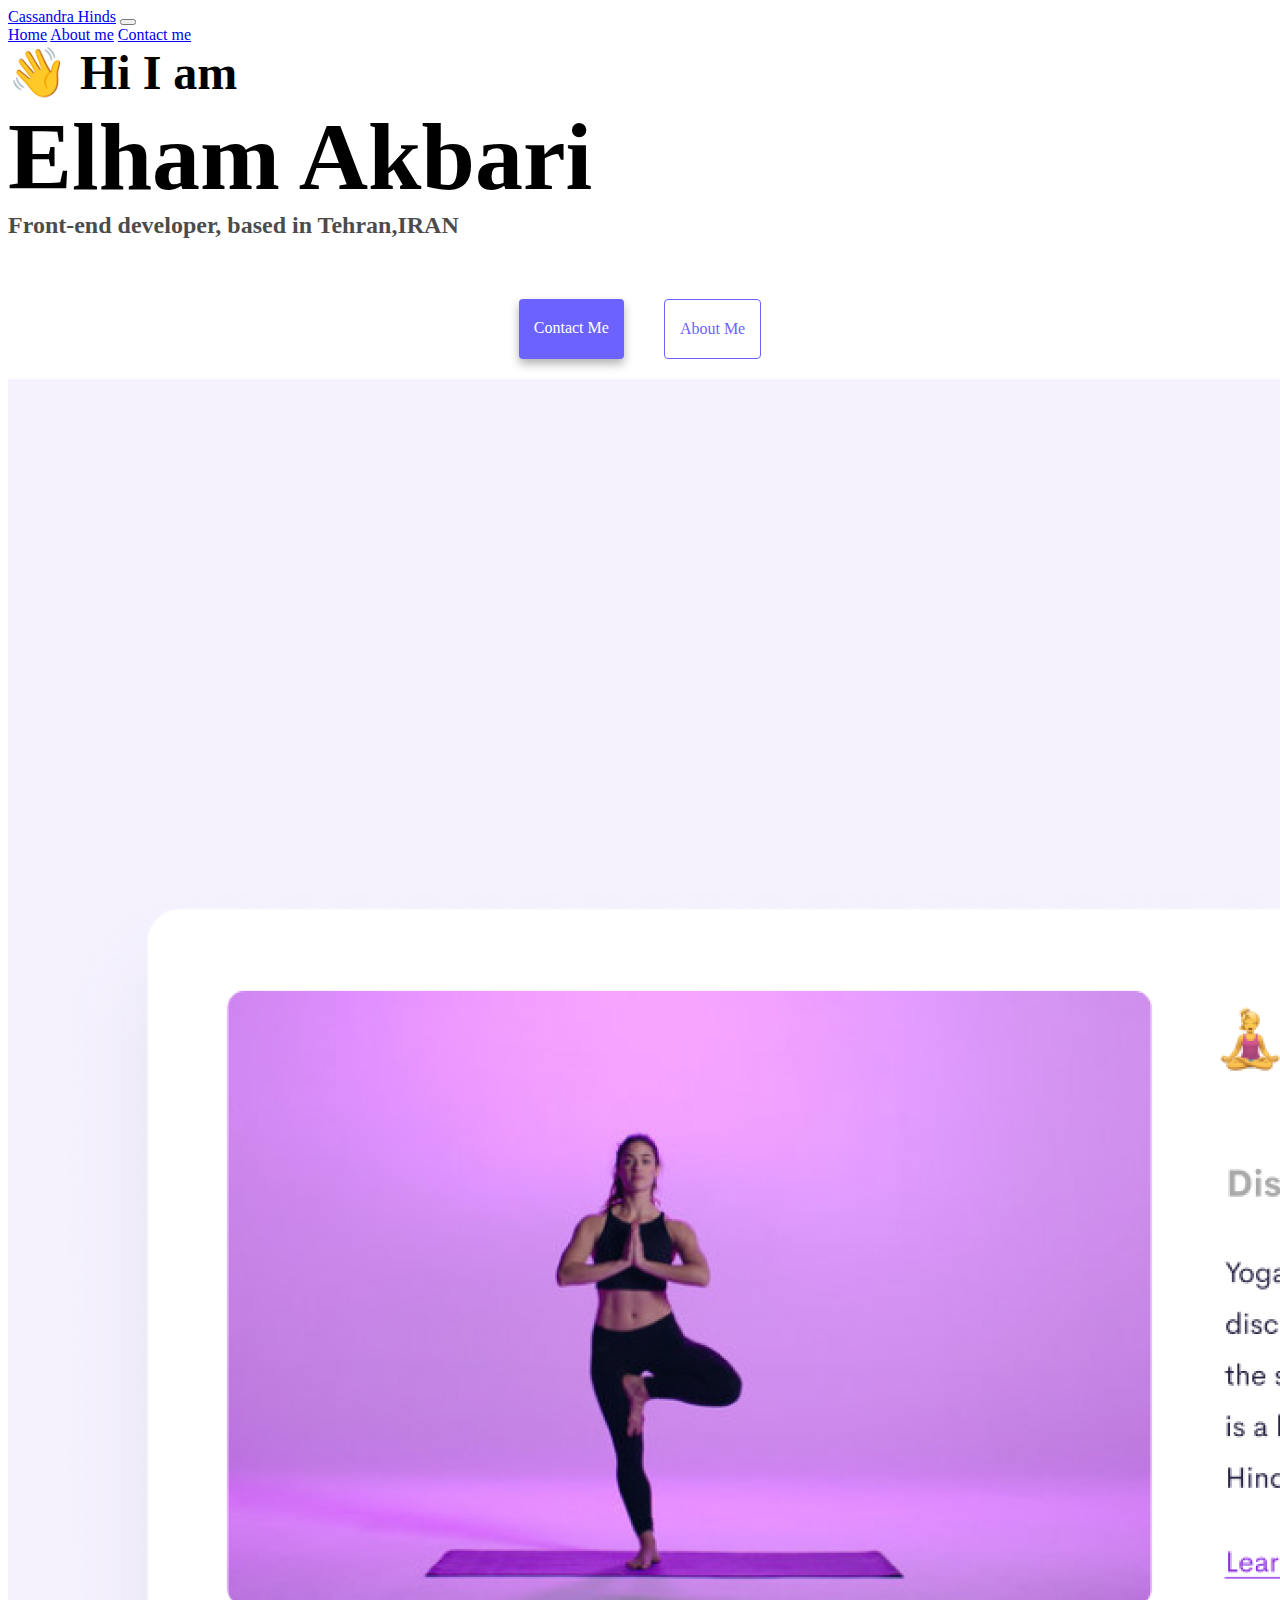
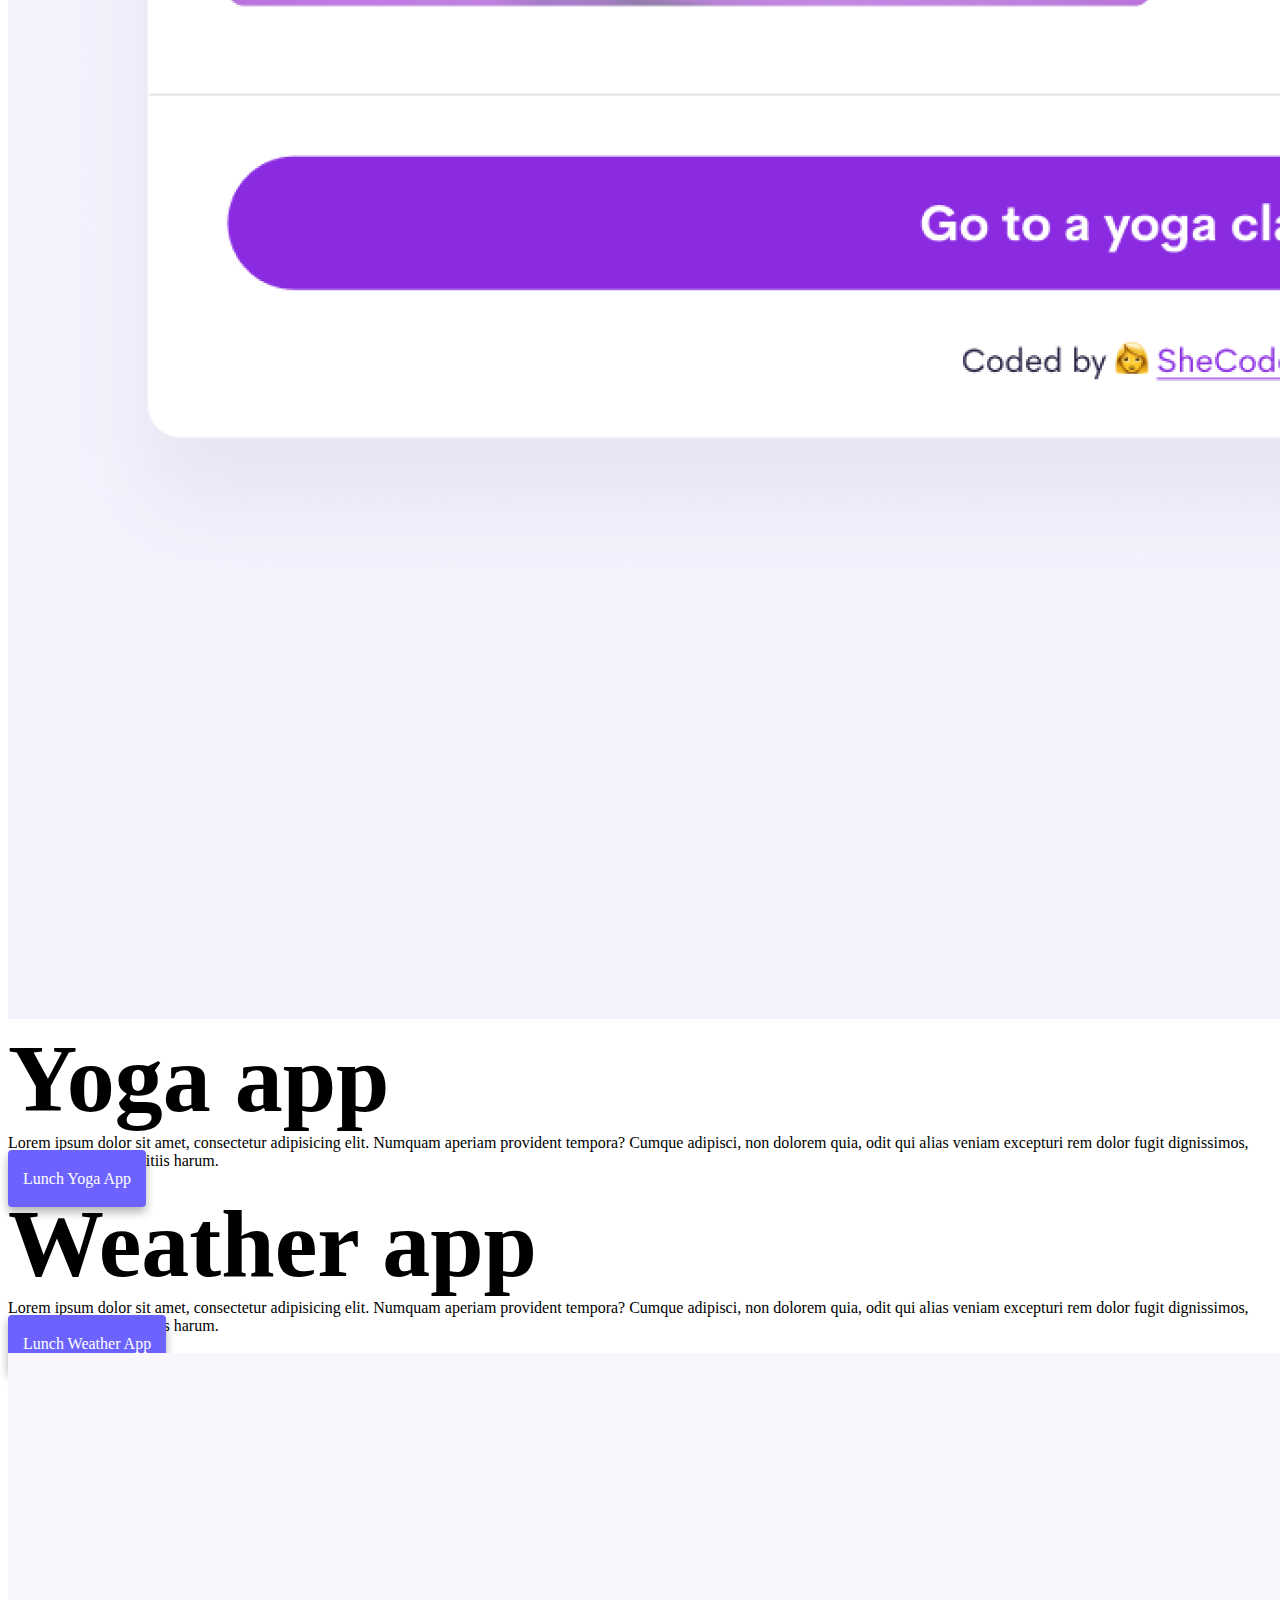
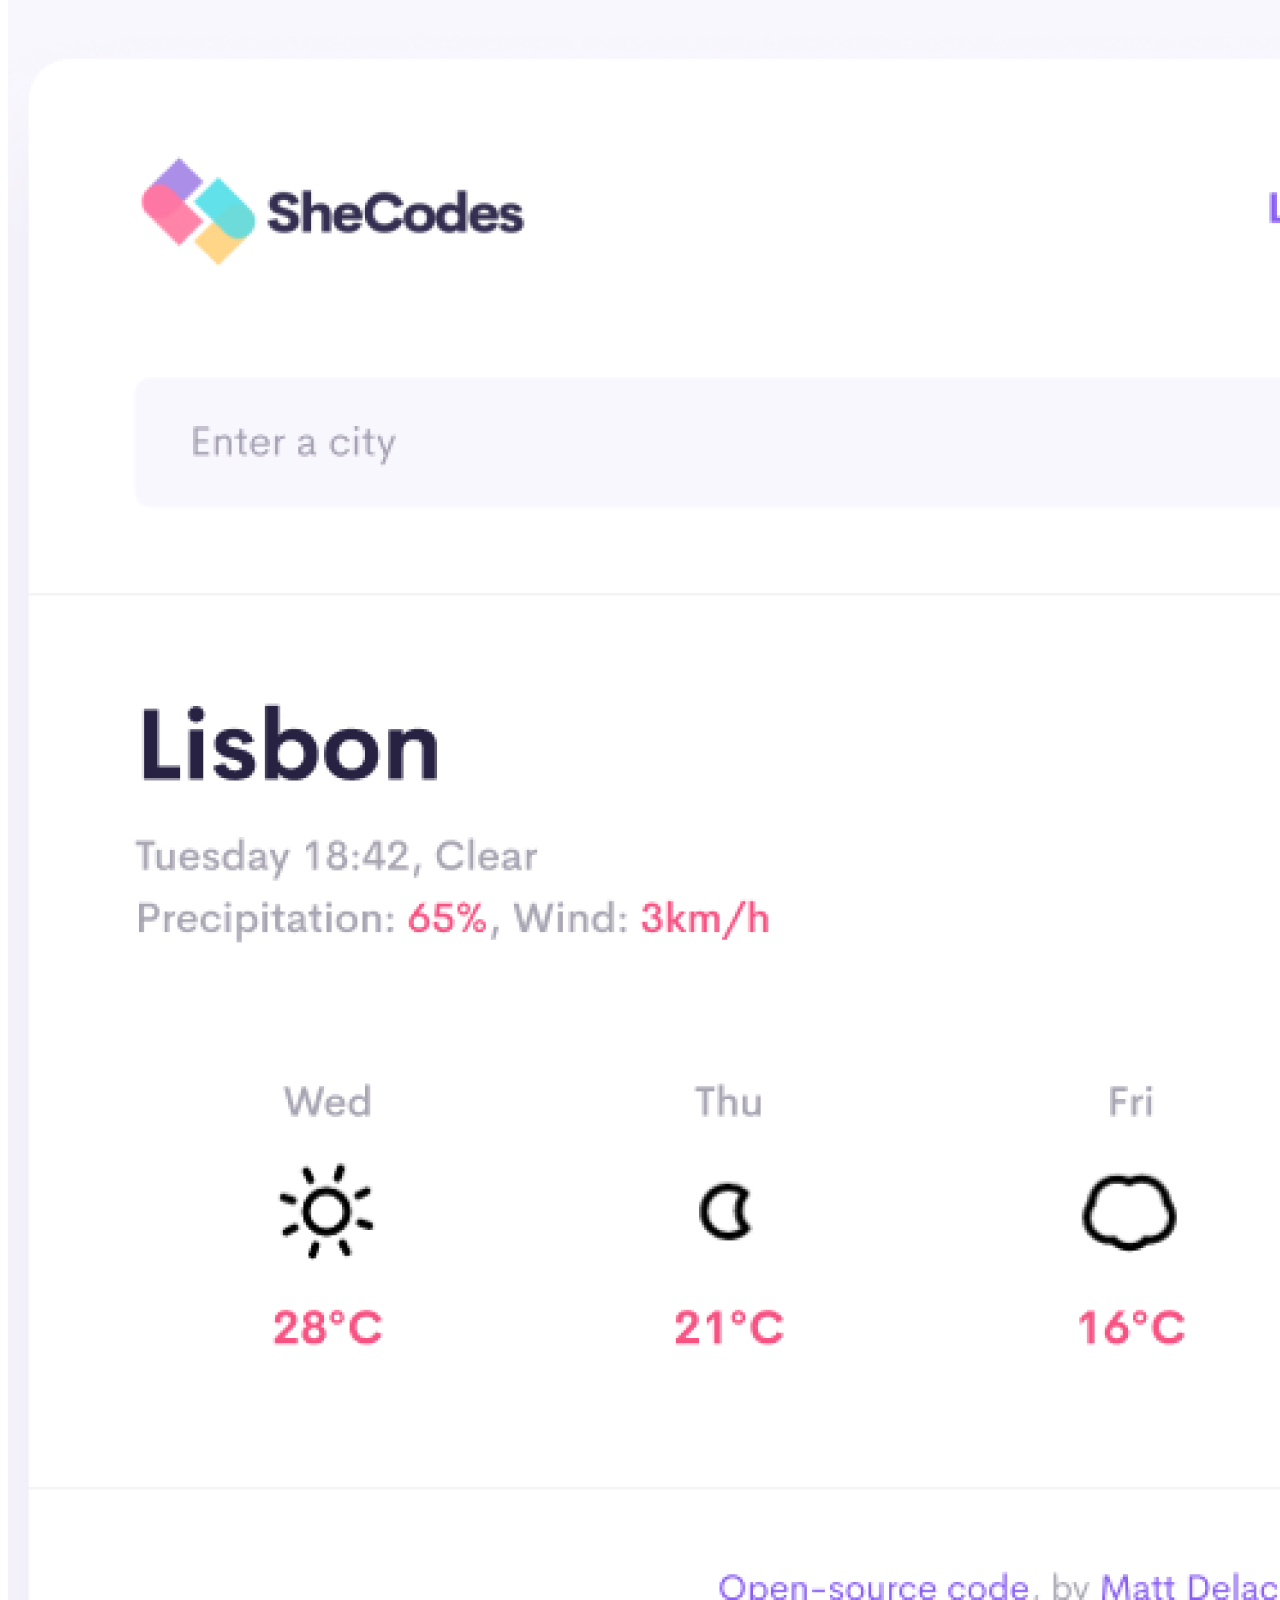
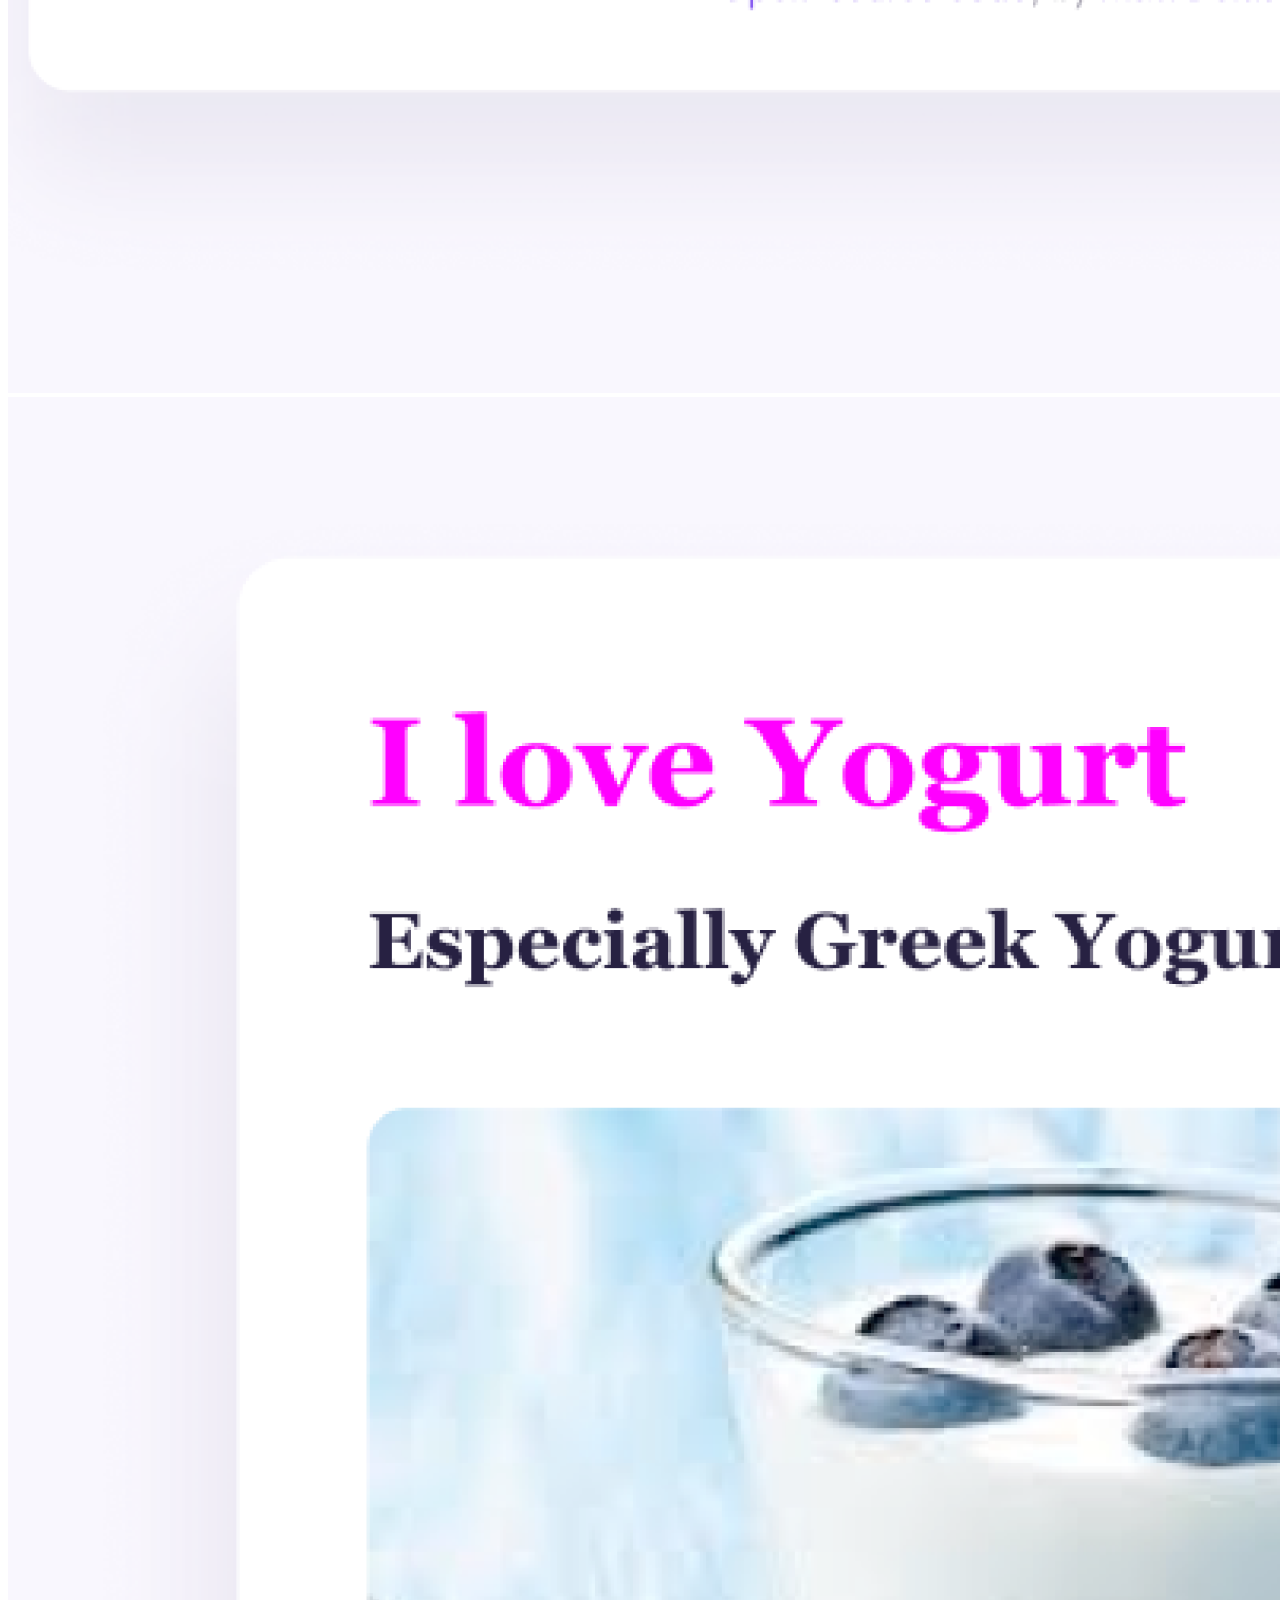
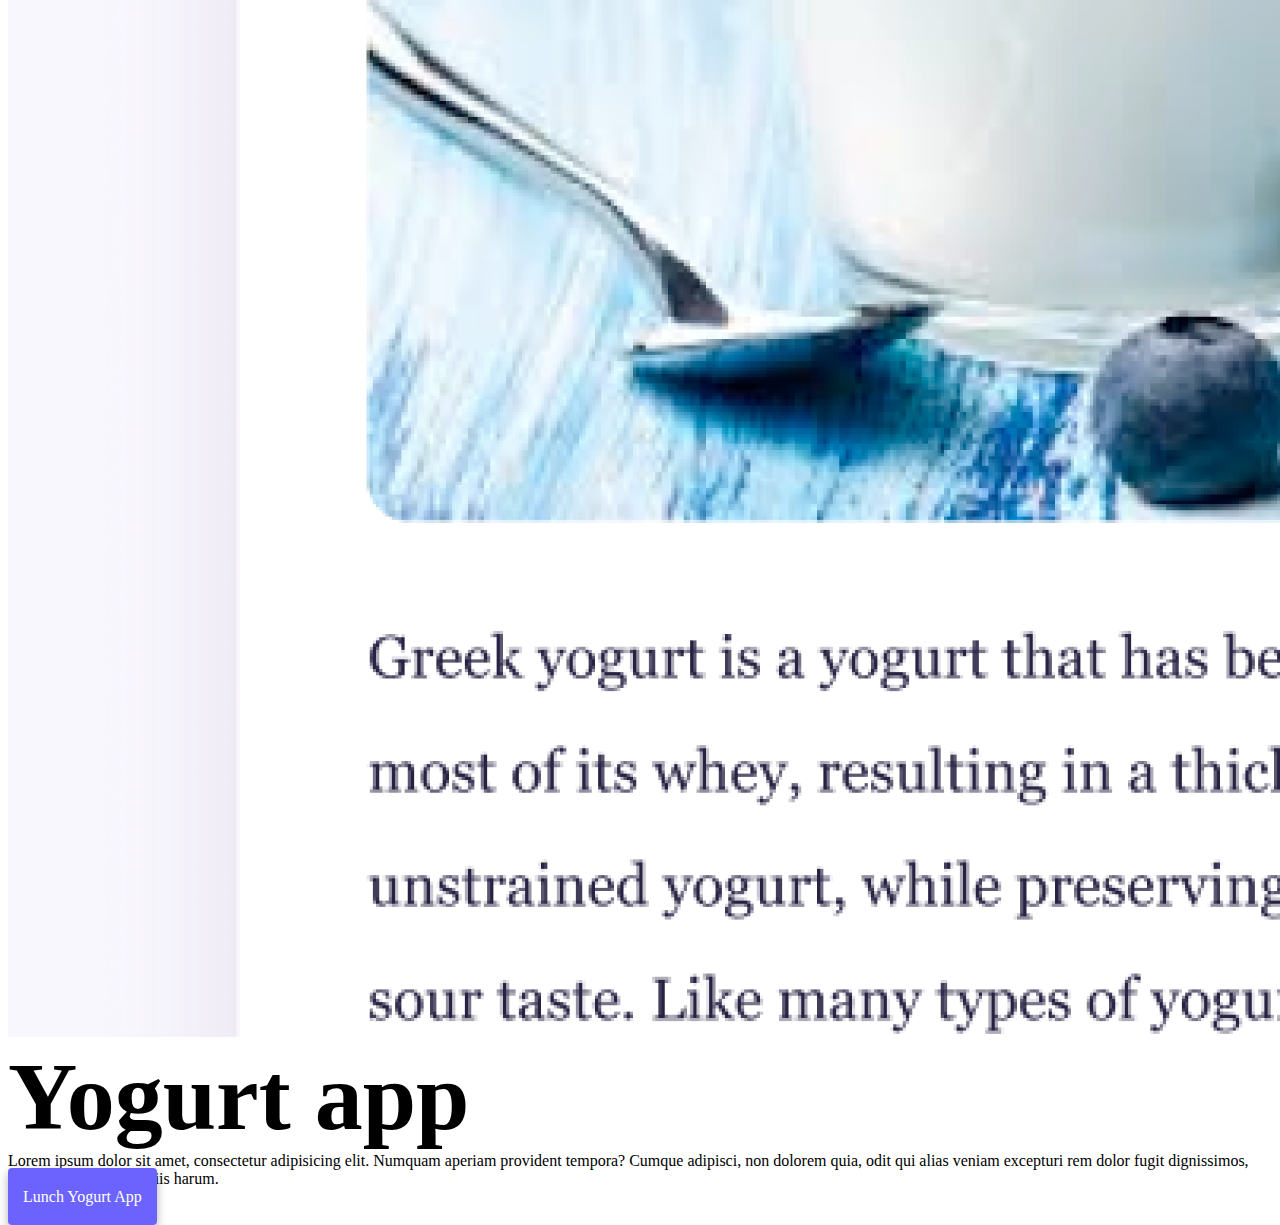
==== index.html @ 364763a3 "Add files via upload" ====
<!DOCTYPE html>
<html lang="en">
  <head>
    <meta charset="UTF-8" />
    <meta http-equiv="X-UA-Compatible" content="IE=edge" />
    <meta name="viewport" content="width=device-width, initial-scale=1.0" />
     <meta name="description" content="Cassandra Hinds is a front-end developer based in New York, U.S. Check out her projects and contact her for job inquries" />
    <title>Front-end developer - Cassandra Hinds</title>
    
    <link
      href="https://cdn.jsdelivr.net/npm/bootstrap@5.1.3/dist/css/bootstrap.min.css"
      rel="stylesheet"
      integrity="sha384-1BmE4kWBq78iYhFldvKuhfTAU6auU8tT94WrHftjDbrCEXSU1oBoqyl2QvZ6jIW3"
      crossorigin="anonymous"
    />
    <link rel="stylesheet" href="styles.css" />

    <script
      src="https://cdn.jsdelivr.net/npm/bootstrap@5.1.3/dist/js/bootstrap.bundle.min.js"
      integrity="sha384-ka7Sk0Gln4gmtz2MlQnikT1wXgYsOg+OMhuP+IlRH9sENBO0LRn5q+8nbTov4+1p"
      crossorigin="anonymous"
    ></script>
  </head>
  <body>
    <nav class="navbar navbar-expand-lg navbar-light bg-light">
      <div class="container-fluid">
        <a class="navbar-brand" href="#">Cassandra Hinds</a>
        <button
          class="navbar-toggler"
          type="button"
          data-bs-toggle="collapse"
          data-bs-target="#navbarNavAltMarkup"
          aria-controls="navbarNavAltMarkup"
          aria-expanded="false"
          aria-label="Toggle navigation"
        >
          <span class="navbar-toggler-icon"></span>
        </button>
        <div class="collapse navbar-collapse" id="navbarNavAltMarkup">
          <div class="navbar-nav">
            <a class="nav-link active" aria-current="page" href="index.html"
              >Home</a
            >
            <a class="nav-link" href="about.html">About me</a>
            <a class="nav-link" href="about.html#contact">Contact me</a>
          </div>
        </div>
      </div>
    </nav>

    <h2 class="d-flex justify-content-center mt-5 mb-2">👋 Hi I am</h2>
    <h1 class="d-flex justify-content-center mb-2">Elham Akbari</h1>
    <h3 class="d-flex justify-content-center">
       Front-end developer, based in Tehran,IRAN
    </h3>
    <div class="navigation-links d-flex">
      <a href="about.html#contact" class="contact-link">Contact me</a>
      <a href="about.html" class="about-link"> About me</a>
    </div>
    <div class="container">
      <div class="row mt-5">
        <div class="col-sm-6">
          <img src="images/yoga.png" alt="yoga app" class="img-fluid rounded d-none d-sm-block" />
        </div>
        <div class="col-sm-6">
          <h1>Yoga app</h1>
          <div class="mb-5">
            Lorem ipsum dolor sit amet, consectetur adipisicing elit. Numquam
            aperiam provident tempora? Cumque adipisci, non dolorem quia, odit
            qui alias veniam excepturi rem dolor fugit dignissimos, sed
            voluptatum blanditiis harum.
          </div>
          <a href="#" class="lauch-link">Lunch Yoga app</a>
        </div>
      </div>

      <div class="row mt-5">
  
        <div class="col-sm-6">
            <h1>Weather app</h1>
            <div class="mb-5">
              Lorem ipsum dolor sit amet, consectetur adipisicing elit. Numquam
              aperiam provident tempora? Cumque adipisci, non dolorem quia, odit
              qui alias veniam excepturi rem dolor fugit dignissimos, sed
              voluptatum blanditiis harum.
            </div>
            <a href="#" class="lauch-link">Lunch Weather app</a>
        </div>
            <div class="col-sm-6">
              <img src="images/weather.png" class="img-fluid rounded mt-5 d-none d-sm-block " />
            </div>
      </div>
      <div class="row mt-5 mb-5">
        <div class="col-sm-6">
          <img src="images/yogurt.png" alt="
          yogurt app" class="img-fluid rounded d-none d-sm-block"/>
        </div>
        <div class="col-sm-6">
            <h1>Yogurt app</h1>
            <div class="mb-5">
              Lorem ipsum dolor sit amet, consectetur adipisicing elit. Numquam
              aperiam provident tempora? Cumque adipisci, non dolorem quia, odit
              qui alias veniam excepturi rem dolor fugit dignissimos, sed
              voluptatum blanditiis harum.
            </div>
            <a href="#" class="lauch-link mb-5">Lunch Yogurt app</a>
      </div>
    </div>
  </body>
</html>
---- styles.css ----
:root {
  --primary-color: #6c63ff;
  --secondary-color: #f5f2fe;
  --box-shadow: 0 5px 10px rgba(0, 0, 0, 0.3);
}

h1,
h2,
h3 {
  margin: 0;
}

h1 {
  font-size: 96px;
}

h2 {
  font-size: 48px;
}

h3 {
  font-size: 24px;
  opacity: 0.7;
}

p {
  background: var(--secondary-color);
  padding: 20px;
  border-radius: 4px;
  font-size: 18px;
  line-height: 1.5;
  text-align: center;
}

.navigation-links {
  display: flex;
  margin-top: 40px;
  justify-content: center;
}

.navigation-links a {
  margin: 20px;
  border-radius: 4px;
  padding: 20px 15px;
  text-decoration: none;
  text-transform: capitalize;
}

.contact-link,
.lauch-link {
  border-radius: 4px;
  padding: 20px 15px;
  text-decoration: none;
  text-transform: capitalize;
  background: var(--primary-color);
  box-shadow: var(--box-shadow);
  color: white;
}

.about-link {
  color: var(--primary-color);
  border: 1px solid var(--primary-color);
}

.homepage-link {
  color: var(--primary-color);
  text-align: center;
  display: block;
}

.about-paragraphs {
  display: flex;
  margin: 30px 0;
}

.about-paragraphs p {
  margin: 10px;
}

.email-link {
  display: flex;
  justify-content: center;
  color: var(--primary-color);
  font-size: 28px;
  text-decoration: none;
}

.email-link:hover {
  text-decoration: underline;
}
@media (max-width: 576px) {
  body {
    margin: 20px;
  }
  h2 {
    font-size: 40px;
  }
  h1 {
    font-size: 35px;
  }
  h3 {
    font-size: 20px;
  }
  .navigation-links a {
    font-size: 13px;
  }
}
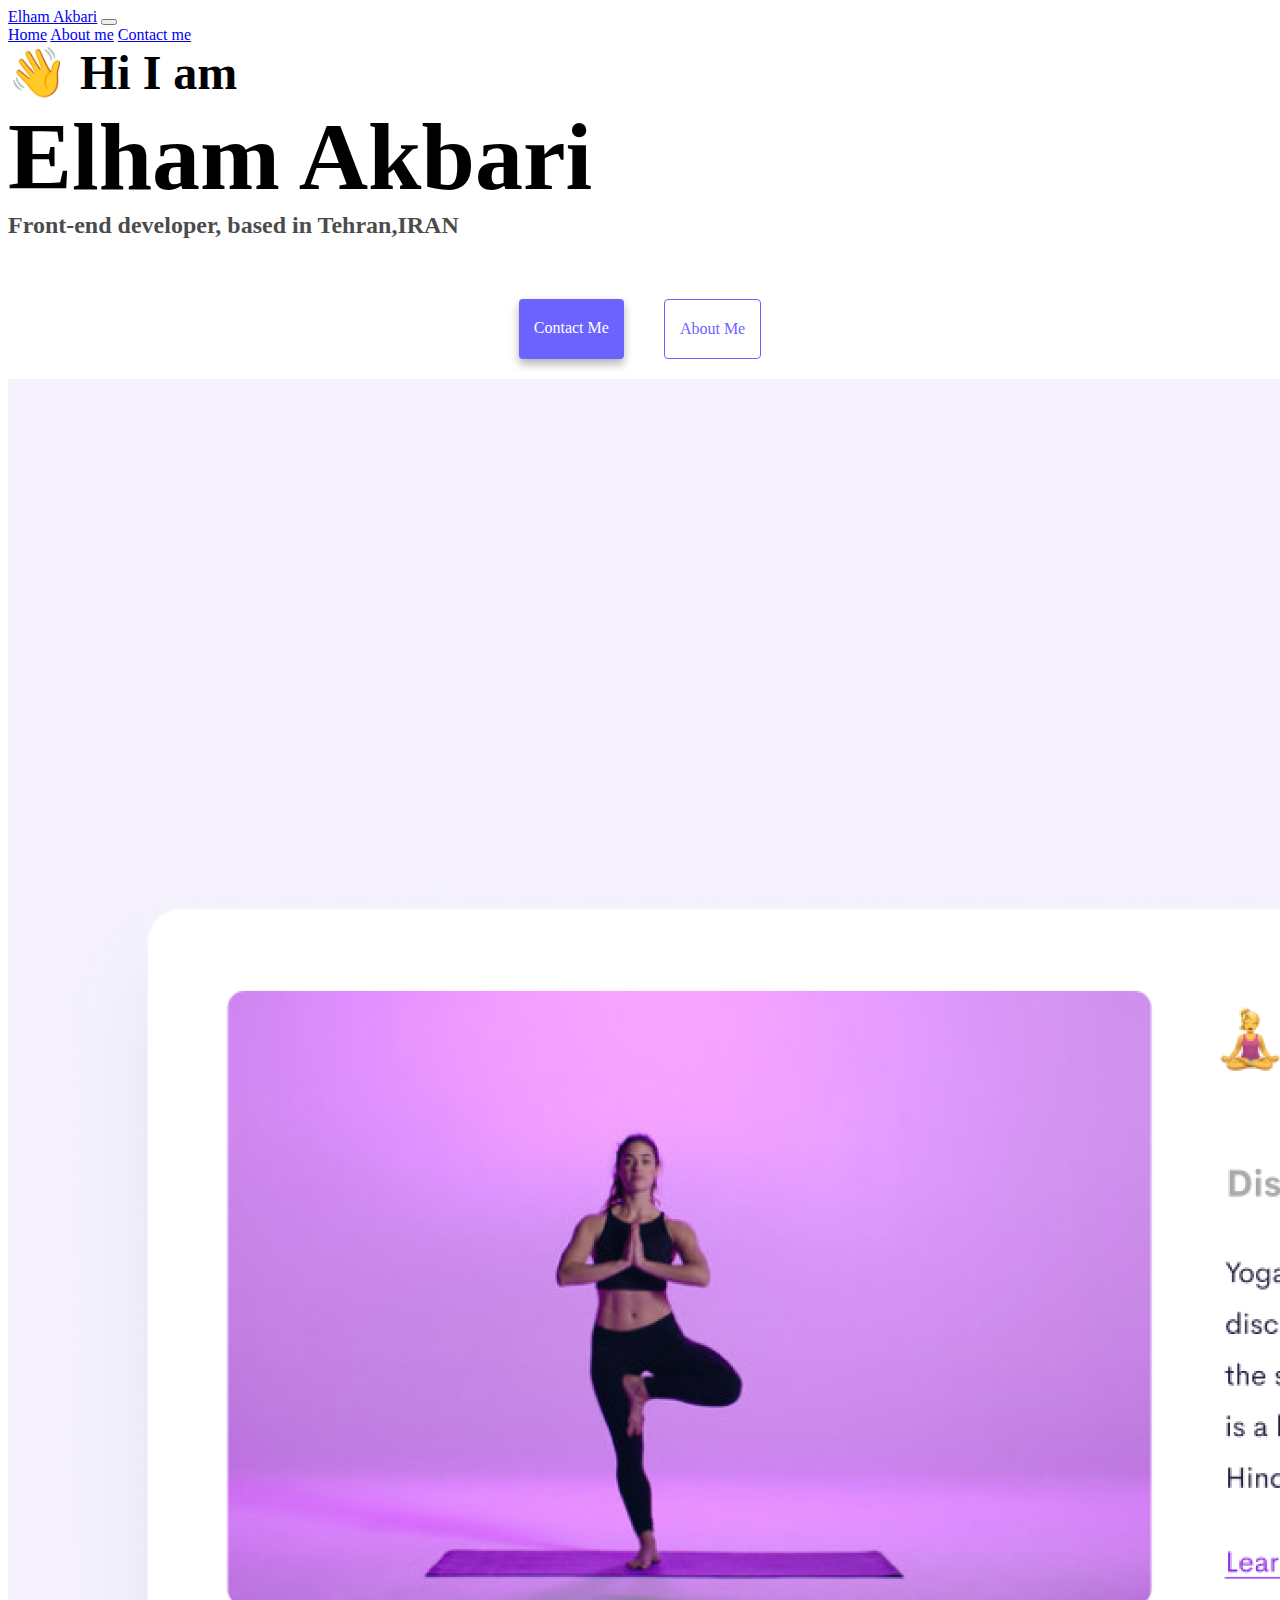
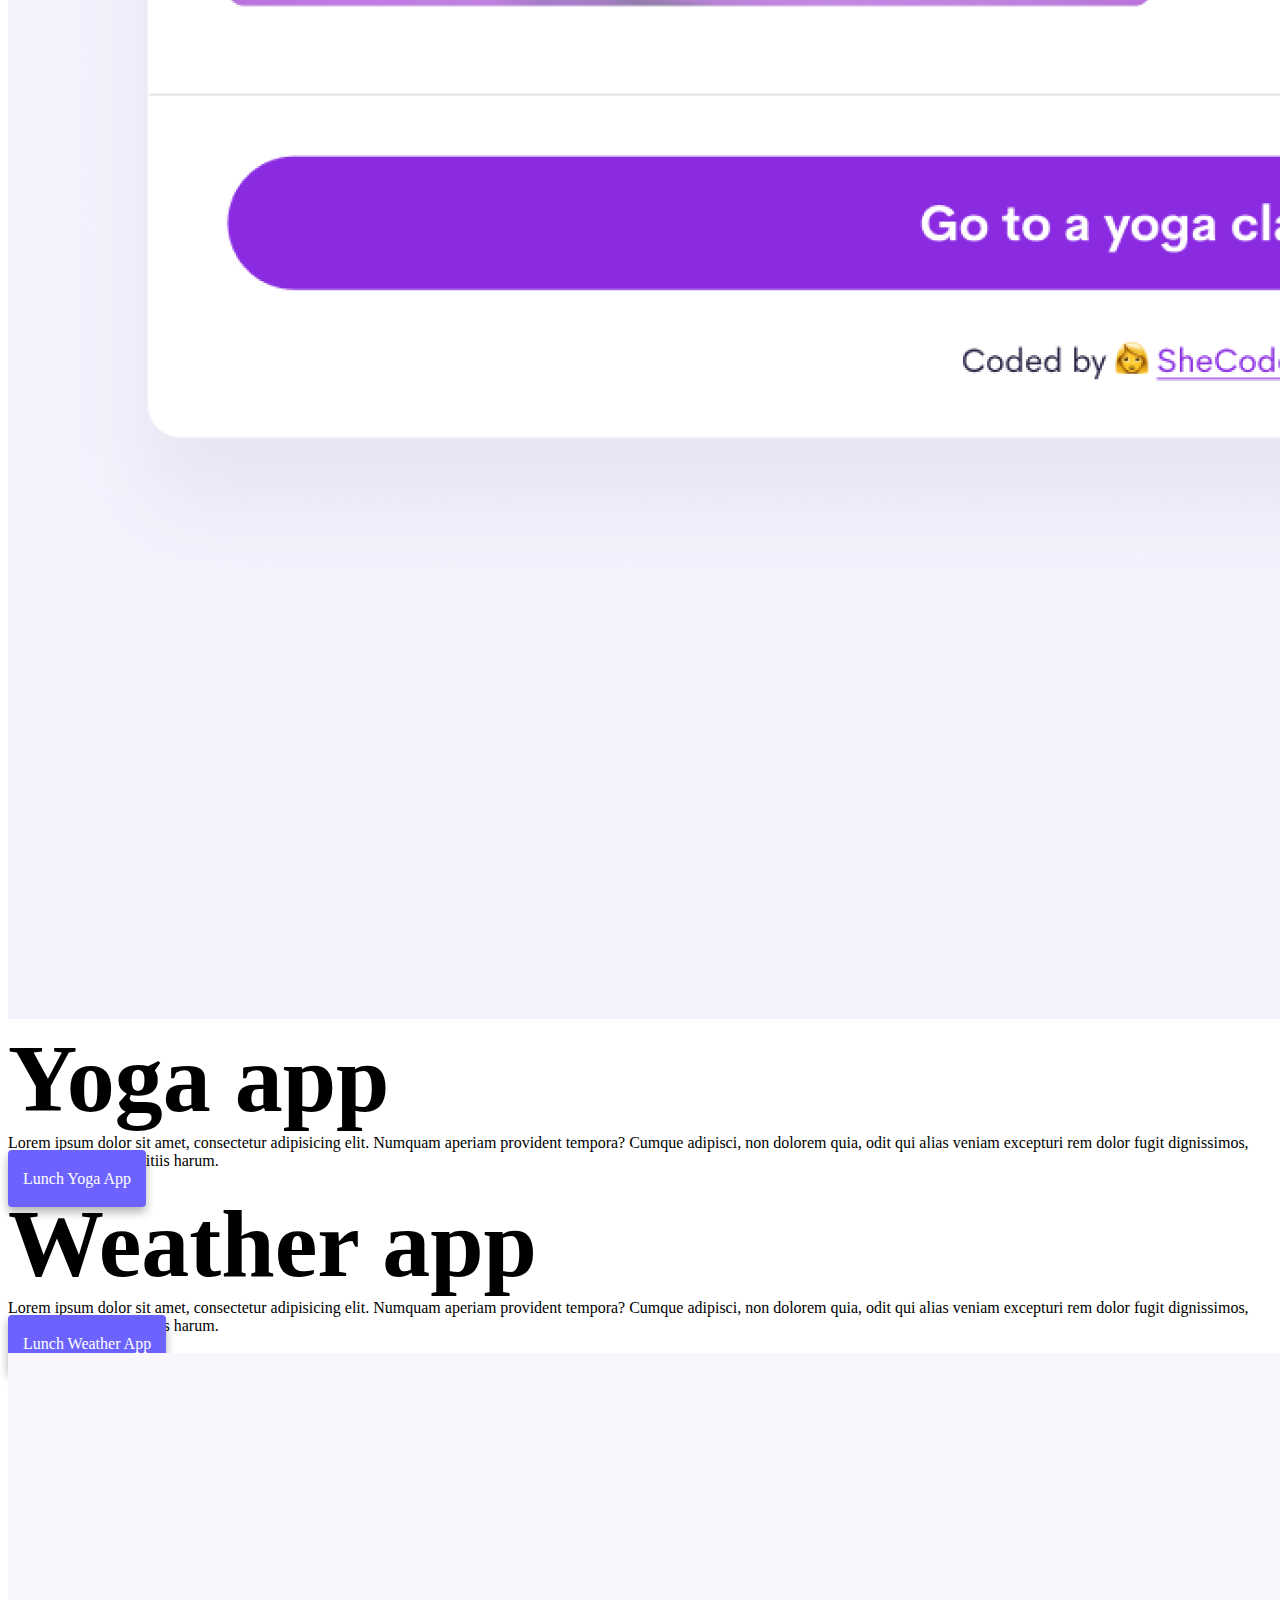
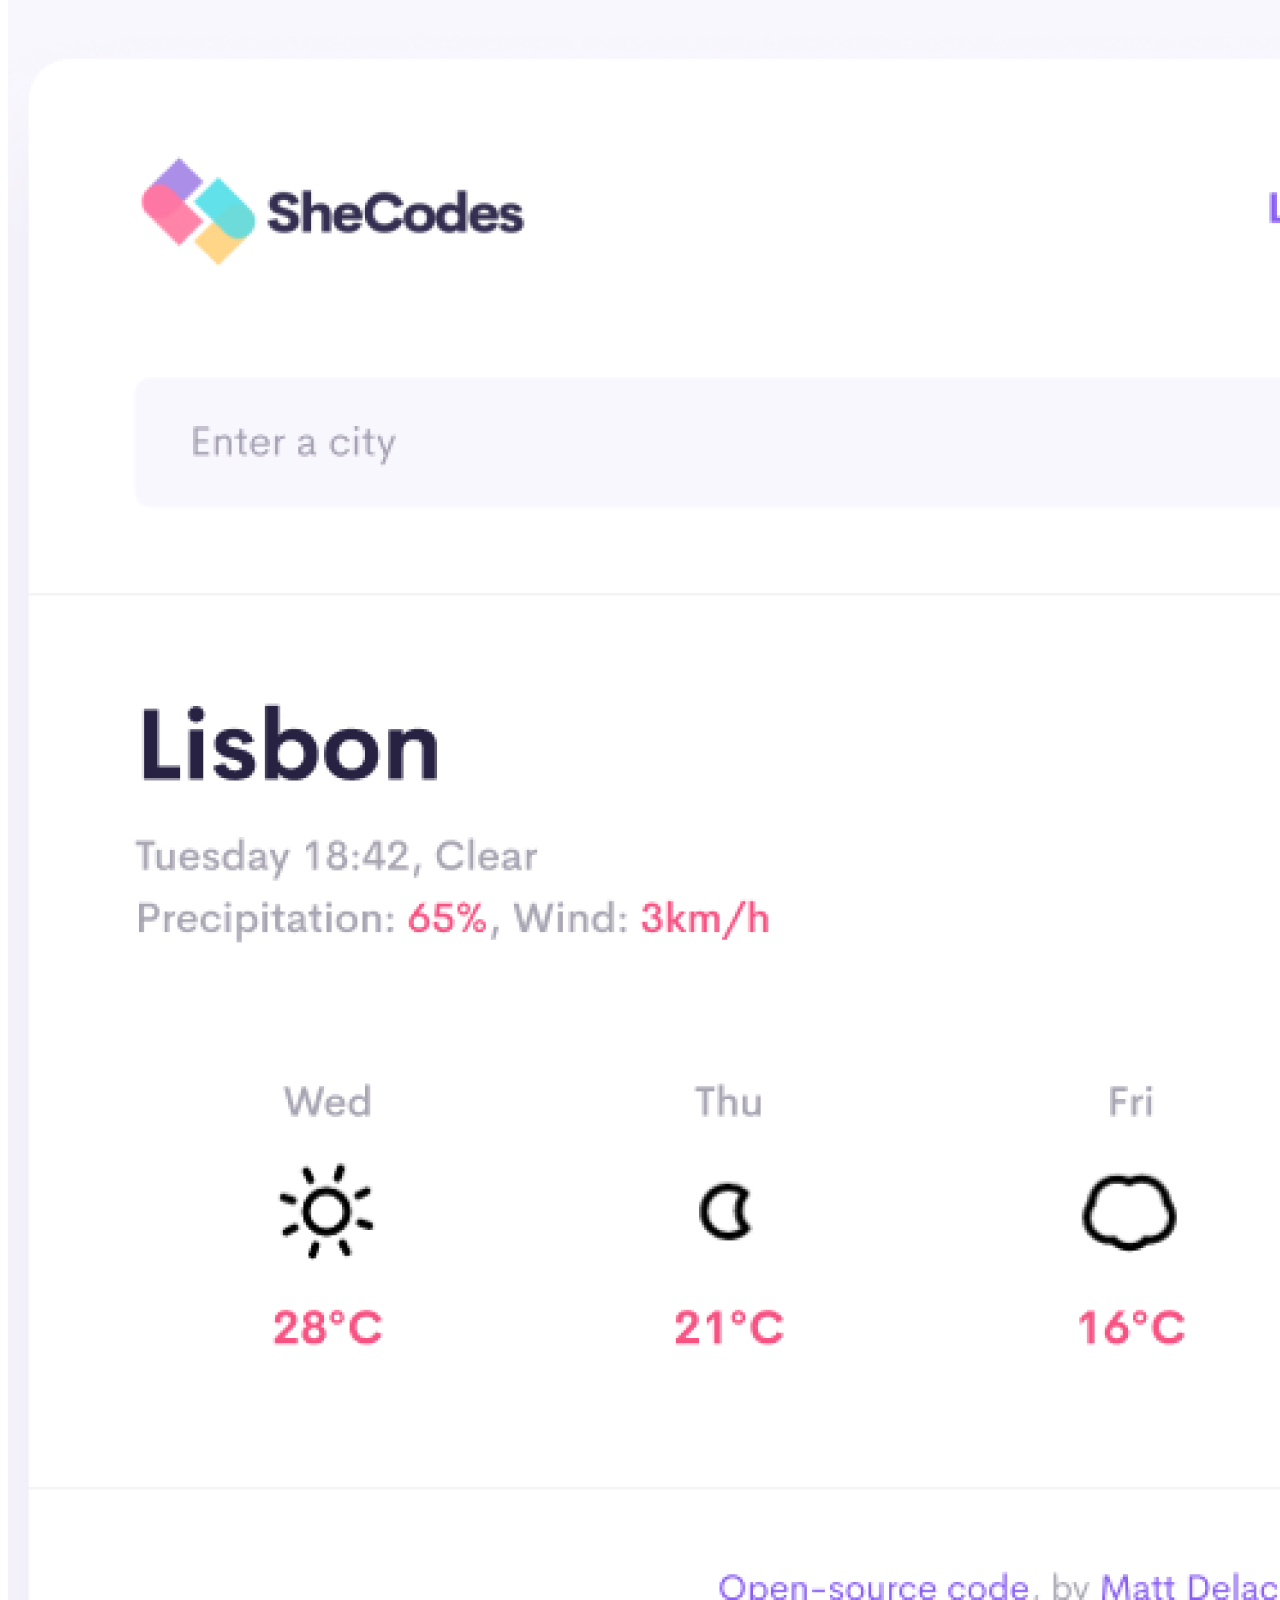
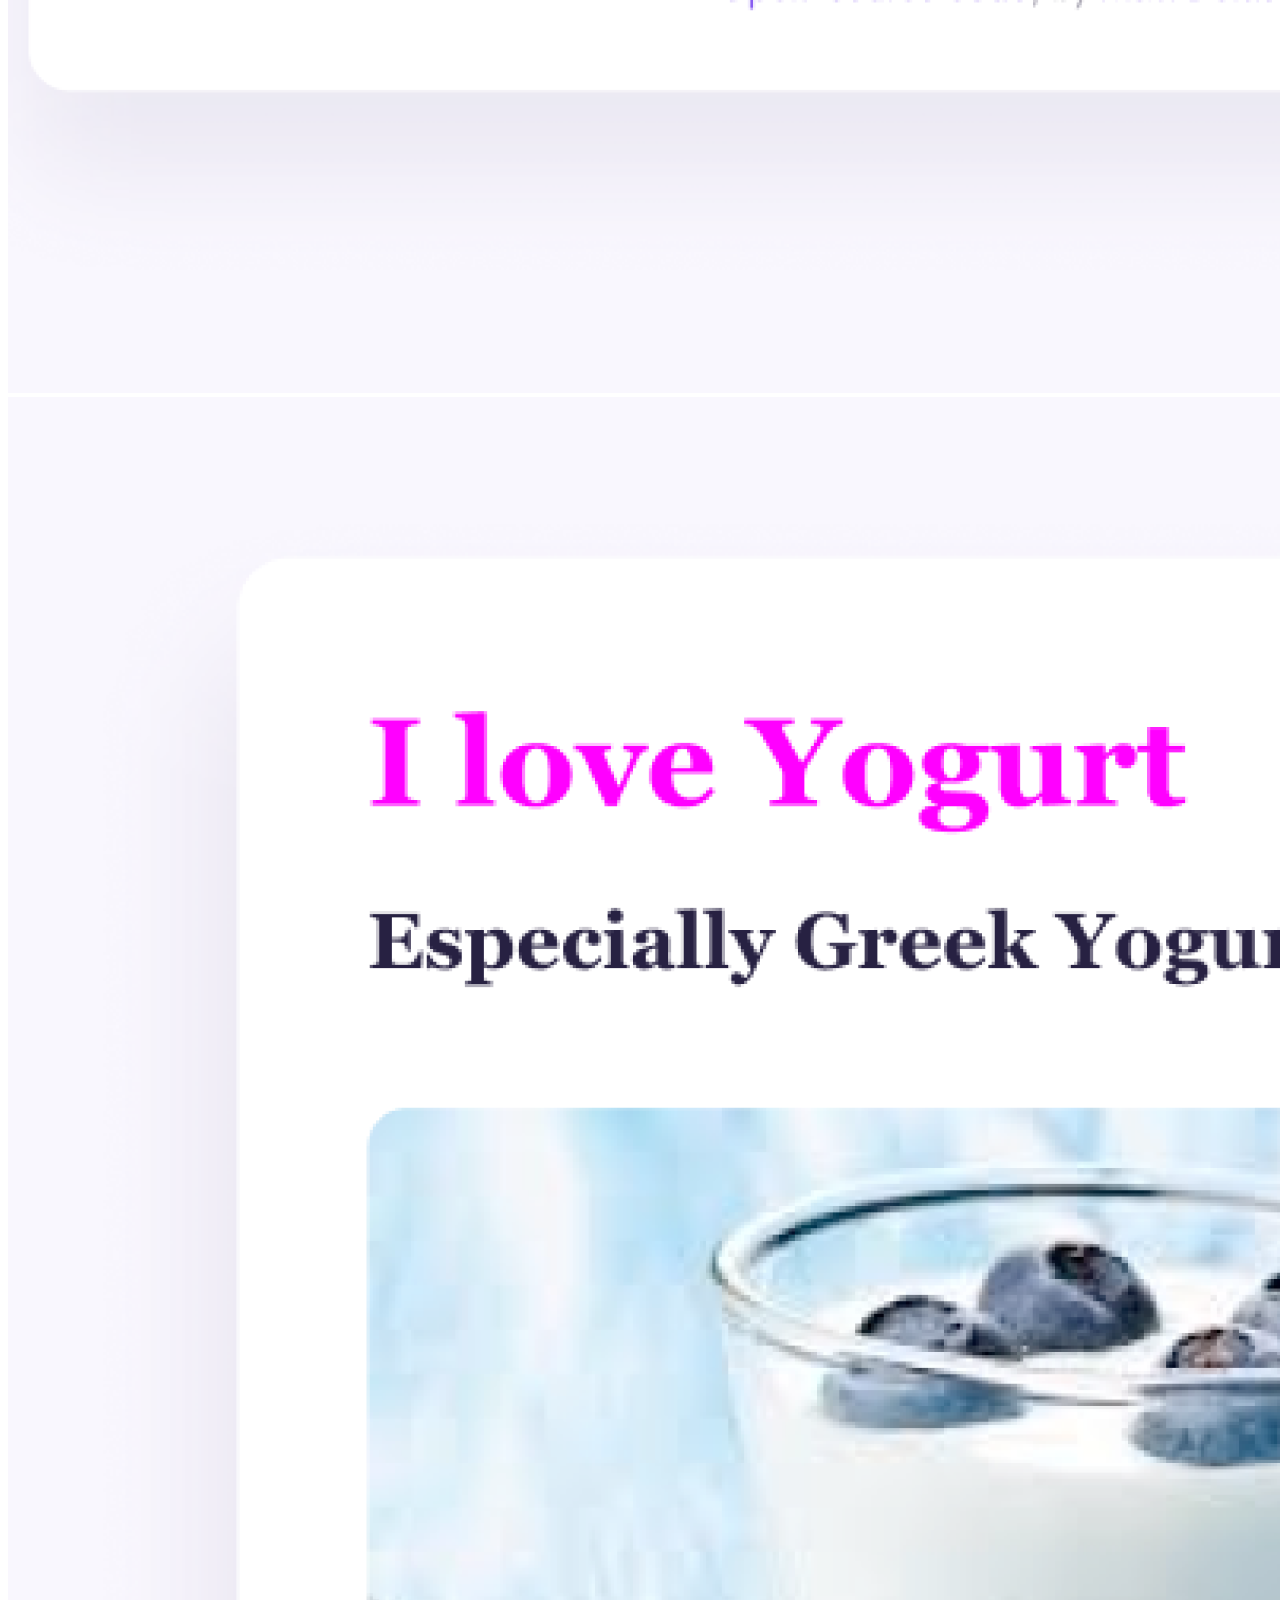
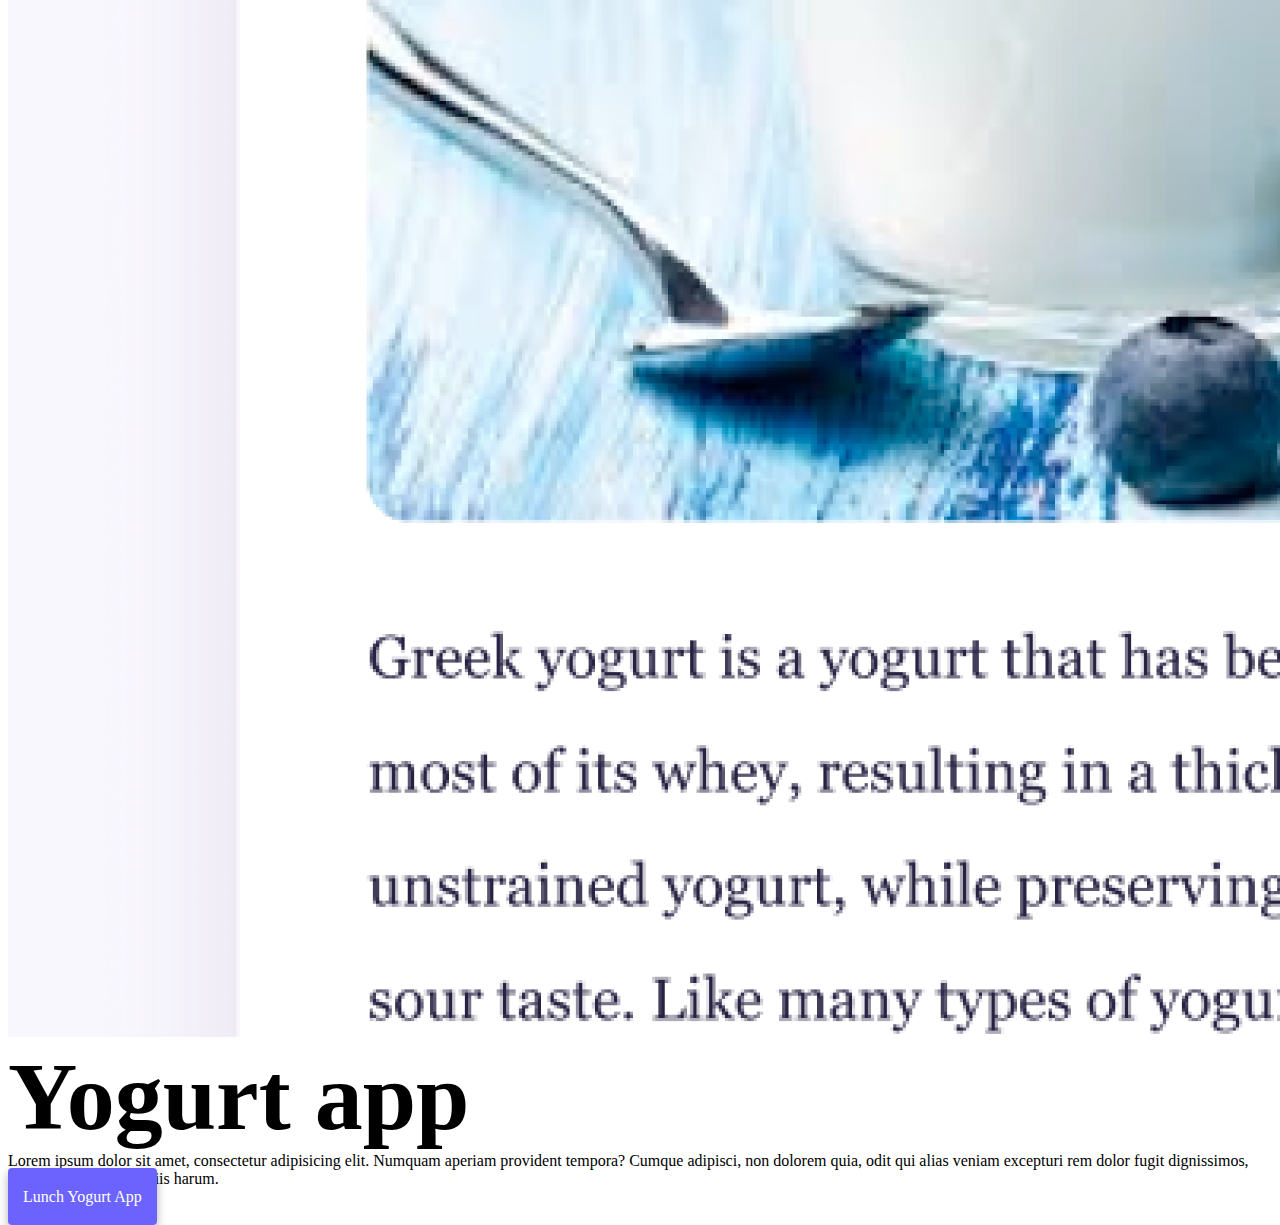
==== commit 90378ca6: "Update index.html" ====
--- a/index.html
+++ b/index.html
@@ -5,7 +5,7 @@
     <meta http-equiv="X-UA-Compatible" content="IE=edge" />
     <meta name="viewport" content="width=device-width, initial-scale=1.0" />
      <meta name="description" content="Cassandra Hinds is a front-end developer based in New York, U.S. Check out her projects and contact her for job inquries" />
-    <title>Front-end developer - Cassandra Hinds</title>
+    <title>Front-end developer - Elham Akbari</title>
     
     <link
       href="https://cdn.jsdelivr.net/npm/bootstrap@5.1.3/dist/css/bootstrap.min.css"
@@ -24,7 +24,7 @@
   <body>
     <nav class="navbar navbar-expand-lg navbar-light bg-light">
       <div class="container-fluid">
-        <a class="navbar-brand" href="#">Cassandra Hinds</a>
+        <a class="navbar-brand" href="#">Elham Akbari</a>
         <button
           class="navbar-toggler"
           type="button"
@@ -107,4 +107,4 @@
       </div>
     </div>
   </body>
-</html>+</html>
